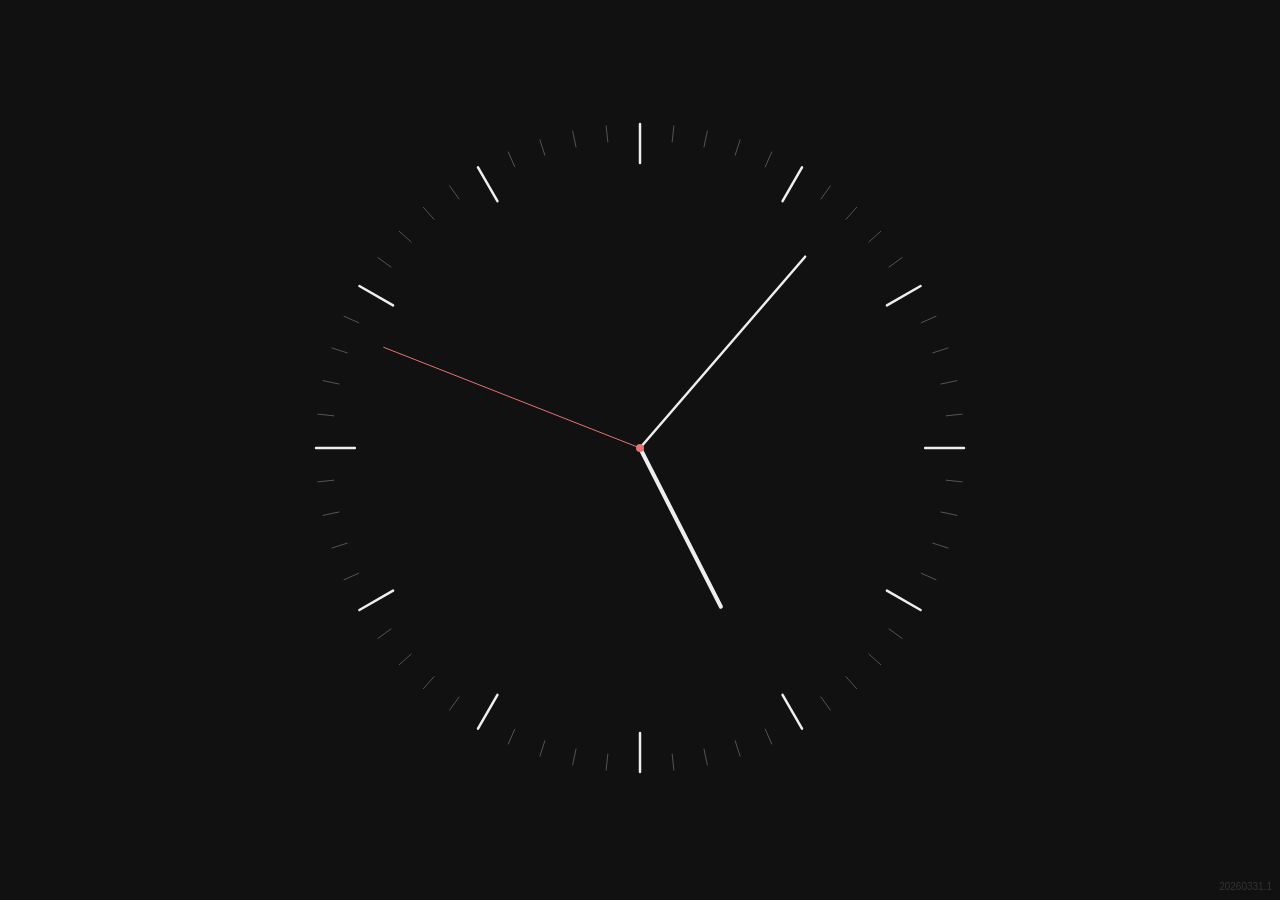
==== docs/index.html @ 2ee9db6d "Initial commit: analog clock PWA" ====
<!DOCTYPE html>
<html lang="ja">
<head>
  <meta charset="UTF-8">
  <meta name="viewport" content="width=device-width, initial-scale=1.0, user-scalable=no">
  <meta name="apple-mobile-web-app-capable" content="yes">
  <meta name="apple-mobile-web-app-status-bar-style" content="black">
  <title>Clock</title>
  <link rel="manifest" href="manifest.json">
  <link rel="stylesheet" href="style.css">
</head>
<body>
  <div id="app">
    <canvas id="clock"></canvas>
    <div id="version">20260331.1</div>
  </div>
  <script src="app.js"></script>
</body>
</html>
---- docs/style.css ----
* {
  margin: 0;
  padding: 0;
  box-sizing: border-box;
}

body {
  font-family: "Meiryo UI", "Hiragino Sans", "Hiragino Kaku Gothic ProN", sans-serif;
  background: #111;
  color: #eee;
  height: 100dvh;
  display: flex;
  align-items: center;
  justify-content: center;
  overflow: hidden;
  -webkit-user-select: none;
  user-select: none;
}

#app {
  text-align: center;
  width: 100%;
  padding: 1rem;
}

#clock {
  width: 80vmin;
  height: 80vmin;
}

#version {
  position: fixed;
  bottom: 8px;
  right: 8px;
  font-size: 10px;
  color: #333;
}
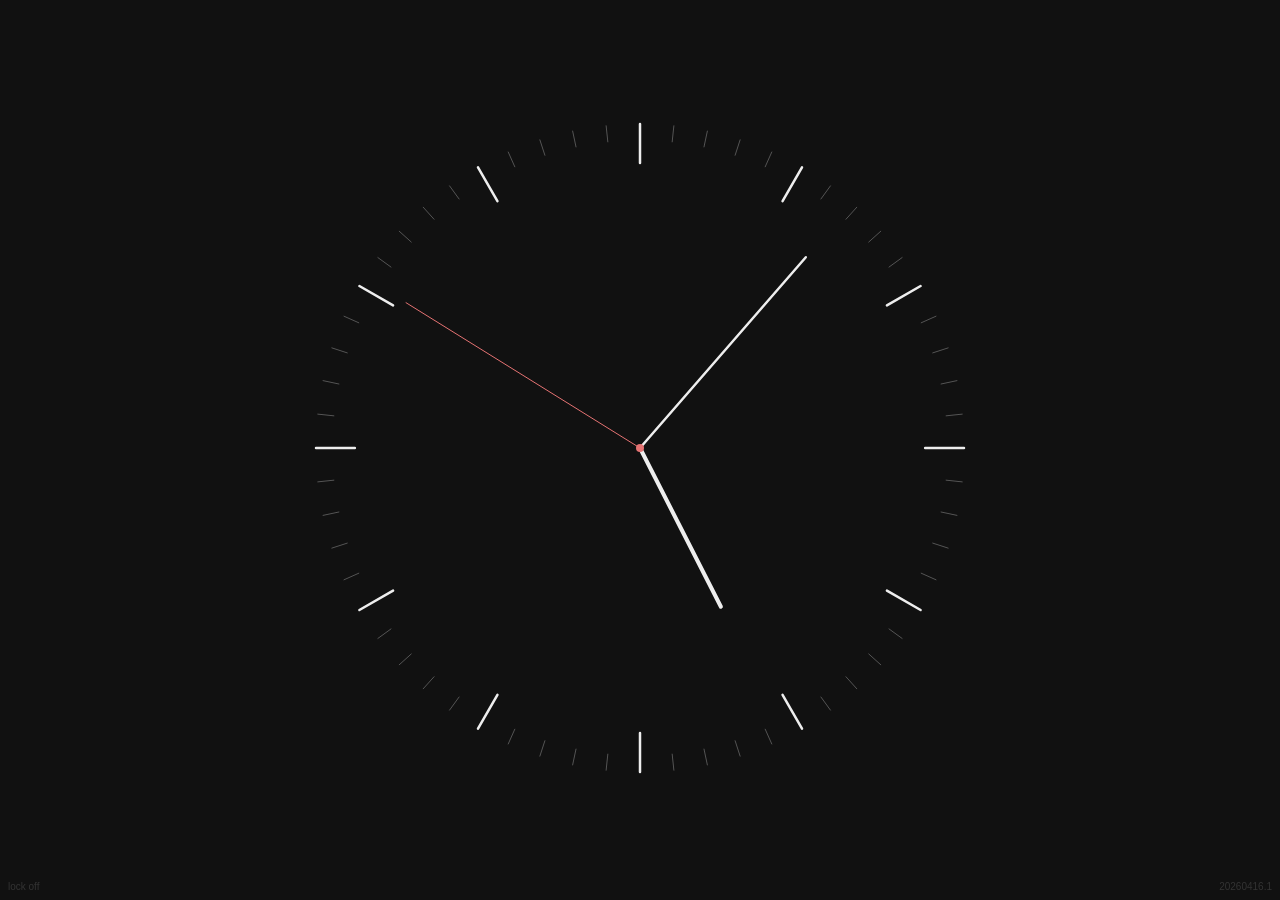
==== commit 5557ad1b: "v20260416.1: Wake Lockボタン切替UI、動画フォールバック廃止、$()ヘルパー、visibilitychange改善" ====
--- a/docs/index.html
+++ b/docs/index.html
@@ -12,7 +12,8 @@
 <body>
   <div id="app">
     <canvas id="clock"></canvas>
-    <div id="version">20260331.1</div>
+    <button id="wakelock" title="画面スリープ防止">lock off</button>
+    <div id="version">20260416.1</div>
   </div>
   <script src="app.js"></script>
 </body>
--- a/docs/style.css
+++ b/docs/style.css
@@ -28,6 +28,24 @@
   height: 80vmin;
 }
 
+#wakelock {
+  position: fixed;
+  bottom: 8px;
+  left: 8px;
+  font-size: 10px;
+  font-family: inherit;
+  background: none;
+  border: none;
+  color: #333;
+  cursor: pointer;
+  padding: 0;
+  line-height: 1;
+}
+
+#wakelock.active {
+  color: #555;
+}
+
 #version {
   position: fixed;
   bottom: 8px;
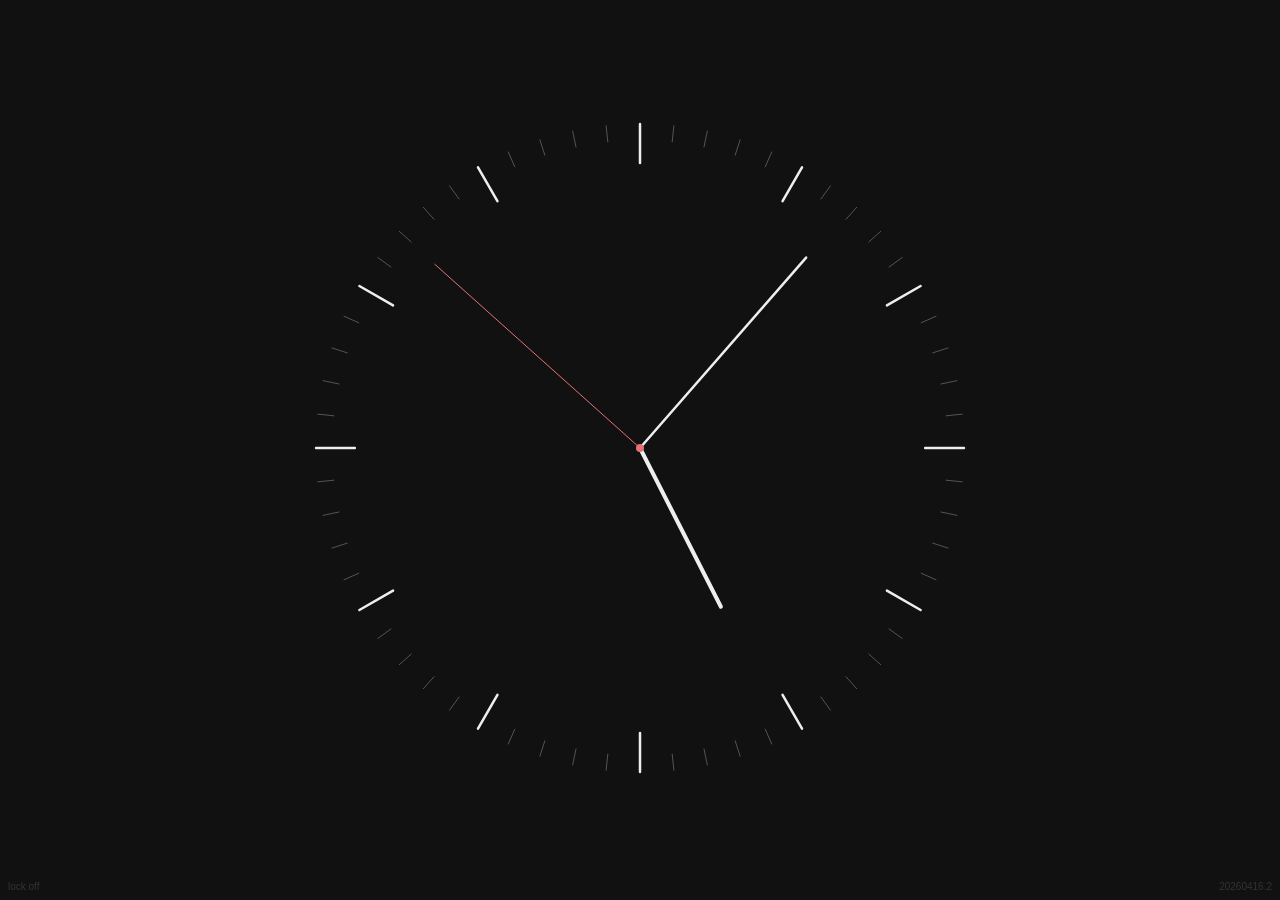
==== commit 5268f45d: "v20260416.2: テーマ切替(Standard/Horizon/Legacy)、ローマ数字文字盤、サブダイヤル(パワーリザーブ/ムーンフェイズ/デイト/曜日)" ====
--- a/docs/index.html
+++ b/docs/index.html
@@ -13,7 +13,7 @@
   <div id="app">
     <canvas id="clock"></canvas>
     <button id="wakelock" title="画面スリープ防止">lock off</button>
-    <div id="version">20260416.1</div>
+    <div id="version">20260416.2</div>
   </div>
   <script src="app.js"></script>
 </body>
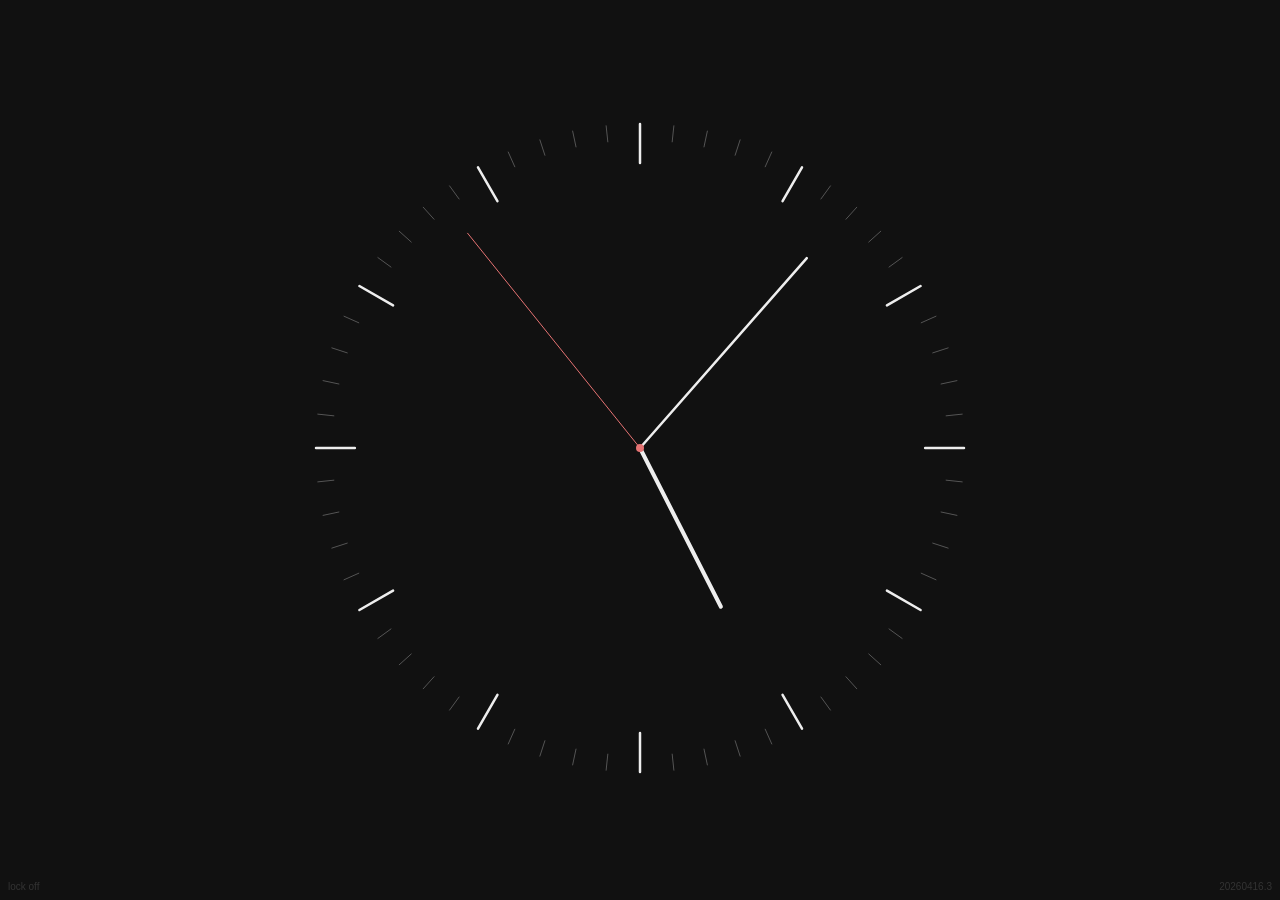
==== commit 2743bd30: "v20260416.3: Horizon/Legacyを一時非表示" ====
--- a/docs/index.html
+++ b/docs/index.html
@@ -13,7 +13,7 @@
   <div id="app">
     <canvas id="clock"></canvas>
     <button id="wakelock" title="画面スリープ防止">lock off</button>
-    <div id="version">20260416.2</div>
+    <div id="version">20260416.3</div>
   </div>
   <script src="app.js"></script>
 </body>
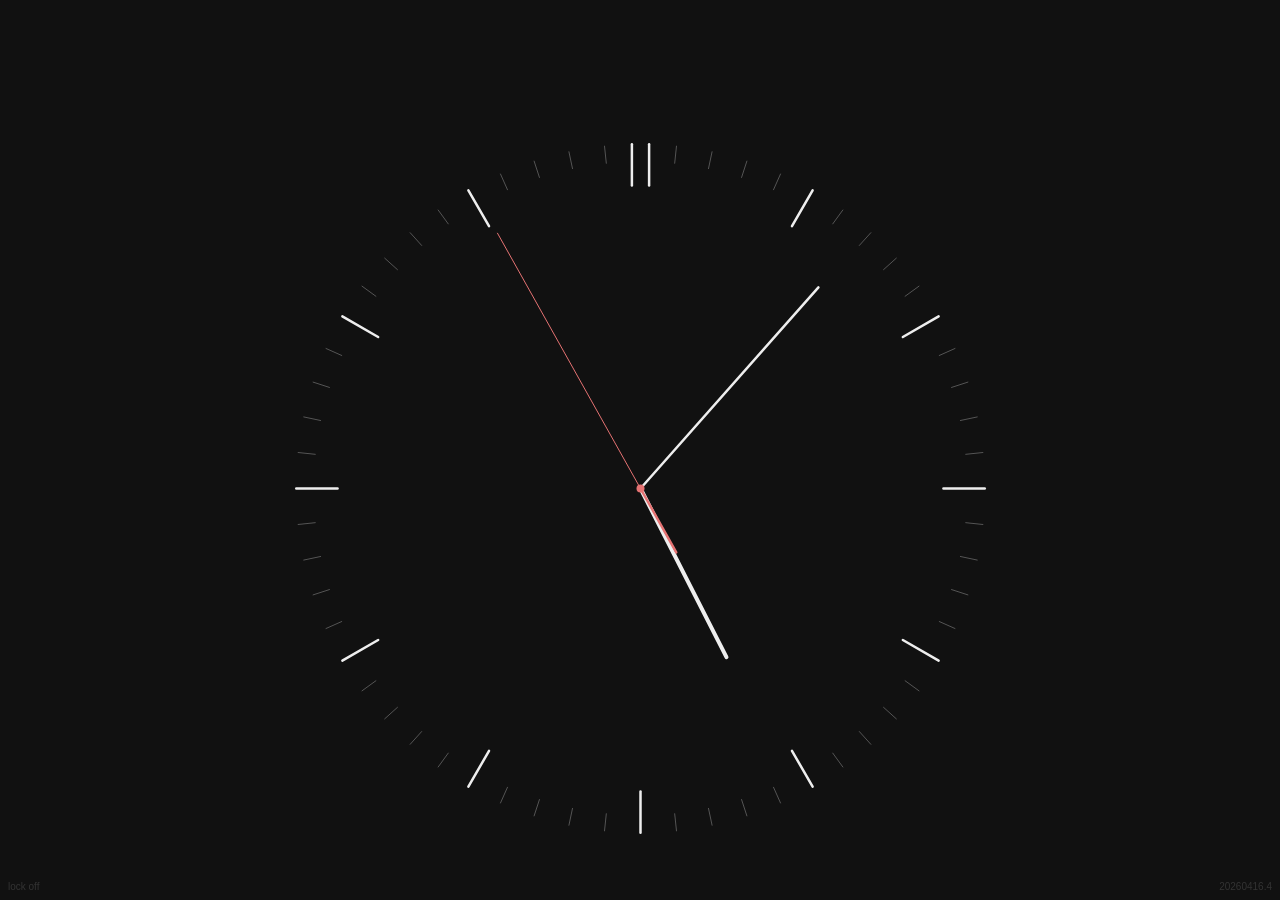
==== commit 50880acd: "v20260416.4: 文字盤拡大85%、上寄せ配置、12時二本線、秒針カウンターウェイト" ====
--- a/docs/index.html
+++ b/docs/index.html
@@ -13,7 +13,7 @@
   <div id="app">
     <canvas id="clock"></canvas>
     <button id="wakelock" title="画面スリープ防止">lock off</button>
-    <div id="version">20260416.3</div>
+    <div id="version">20260416.4</div>
   </div>
   <script src="app.js"></script>
 </body>
--- a/docs/style.css
+++ b/docs/style.css
@@ -10,8 +10,9 @@
   color: #eee;
   height: 100dvh;
   display: flex;
-  align-items: center;
+  align-items: flex-start;
   justify-content: center;
+  padding-top: 10dvh;
   overflow: hidden;
   -webkit-user-select: none;
   user-select: none;
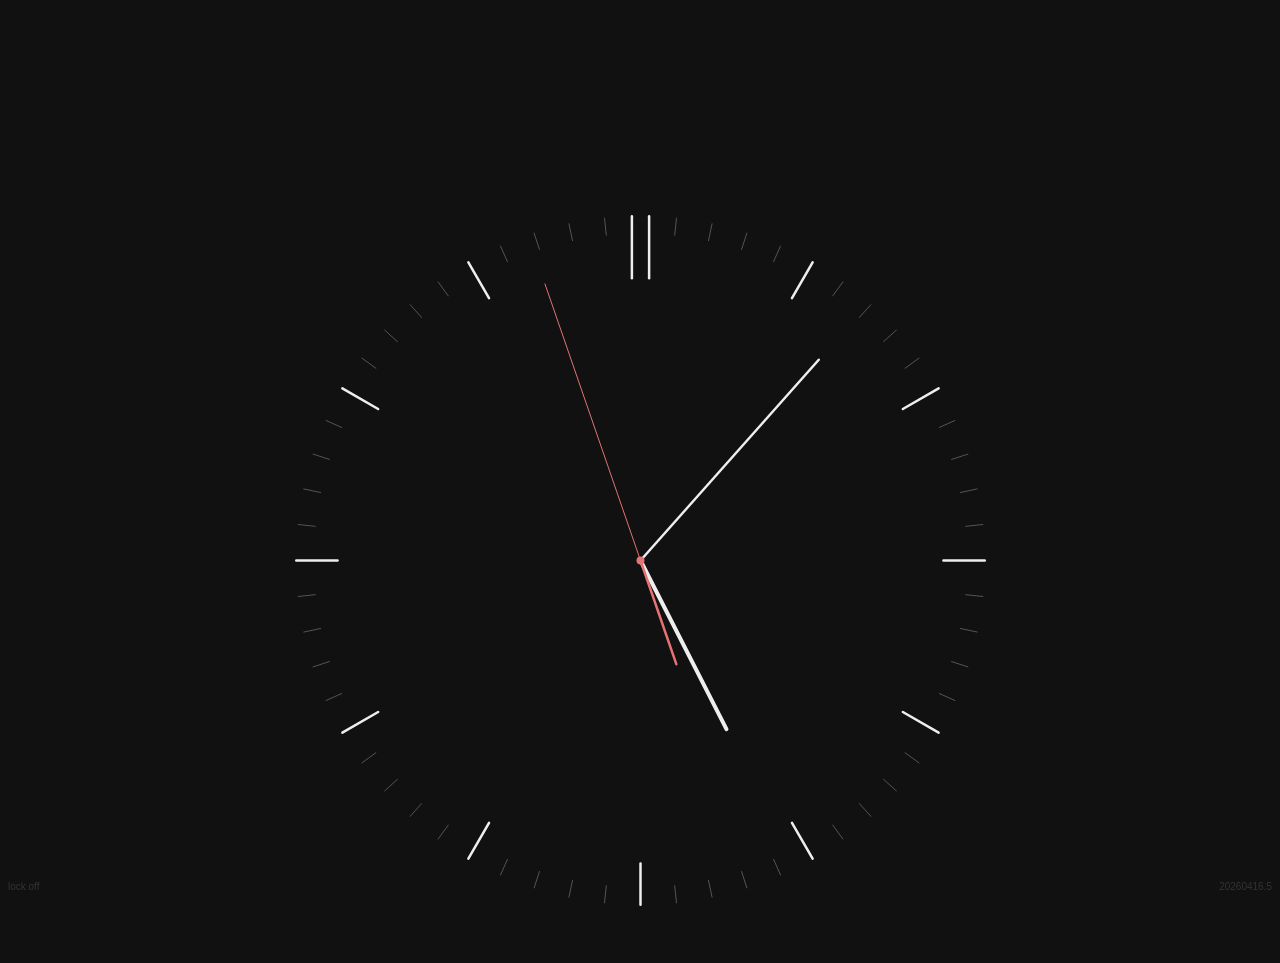
==== commit 42dc2940: "v20260416.5: 位置調整、カウンターウェイト・12時二本線を1.5倍に" ====
--- a/docs/index.html
+++ b/docs/index.html
@@ -13,7 +13,7 @@
   <div id="app">
     <canvas id="clock"></canvas>
     <button id="wakelock" title="画面スリープ防止">lock off</button>
-    <div id="version">20260416.4</div>
+    <div id="version">20260416.5</div>
   </div>
   <script src="app.js"></script>
 </body>
--- a/docs/style.css
+++ b/docs/style.css
@@ -12,7 +12,7 @@
   display: flex;
   align-items: flex-start;
   justify-content: center;
-  padding-top: 10dvh;
+  padding-top: 18dvh;
   overflow: hidden;
   -webkit-user-select: none;
   user-select: none;
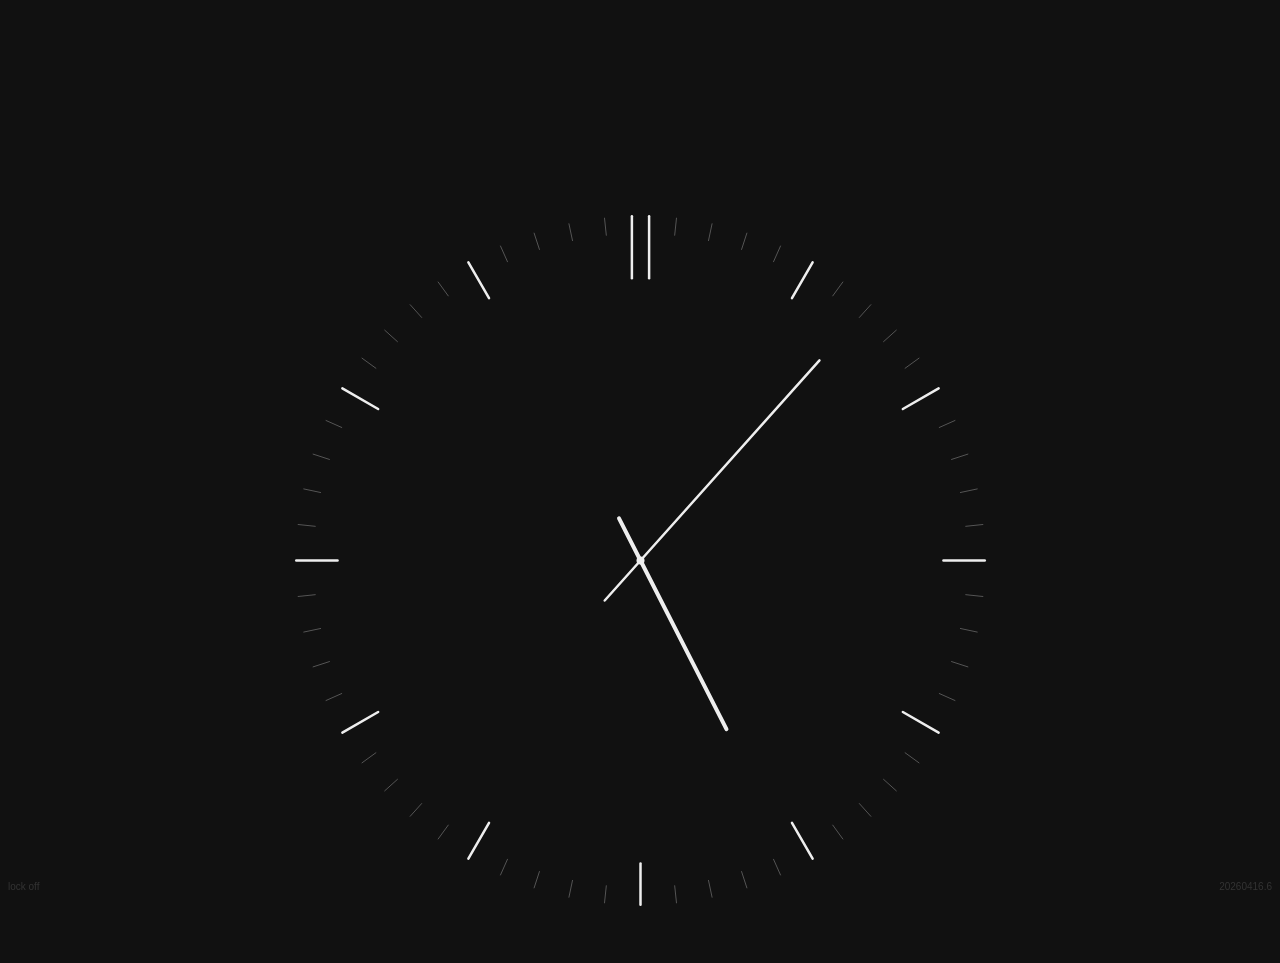
==== commit 3d976a00: "v20260416.6: 秒針削除、時針・分針にカウンターウェイト追加" ====
--- a/docs/index.html
+++ b/docs/index.html
@@ -13,7 +13,7 @@
   <div id="app">
     <canvas id="clock"></canvas>
     <button id="wakelock" title="画面スリープ防止">lock off</button>
-    <div id="version">20260416.5</div>
+    <div id="version">20260416.6</div>
   </div>
   <script src="app.js"></script>
 </body>
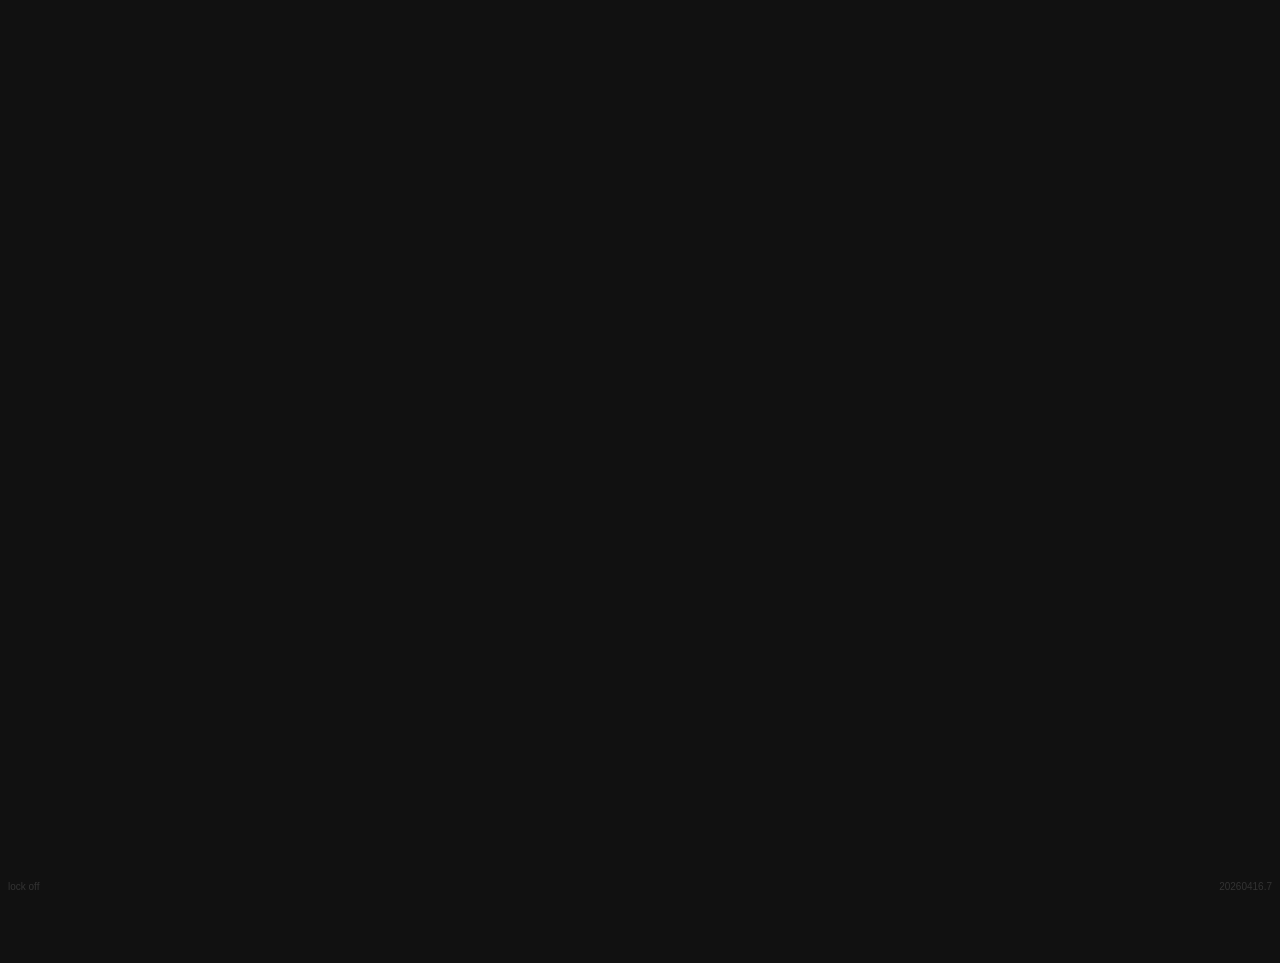
==== commit 6f3cb633: "v20260416.7: 5分目盛りのみ、1分ステップ描画、文字盤背景#1a1a1a" ====
--- a/docs/index.html
+++ b/docs/index.html
@@ -13,7 +13,7 @@
   <div id="app">
     <canvas id="clock"></canvas>
     <button id="wakelock" title="画面スリープ防止">lock off</button>
-    <div id="version">20260416.6</div>
+    <div id="version">20260416.7</div>
   </div>
   <script src="app.js"></script>
 </body>
